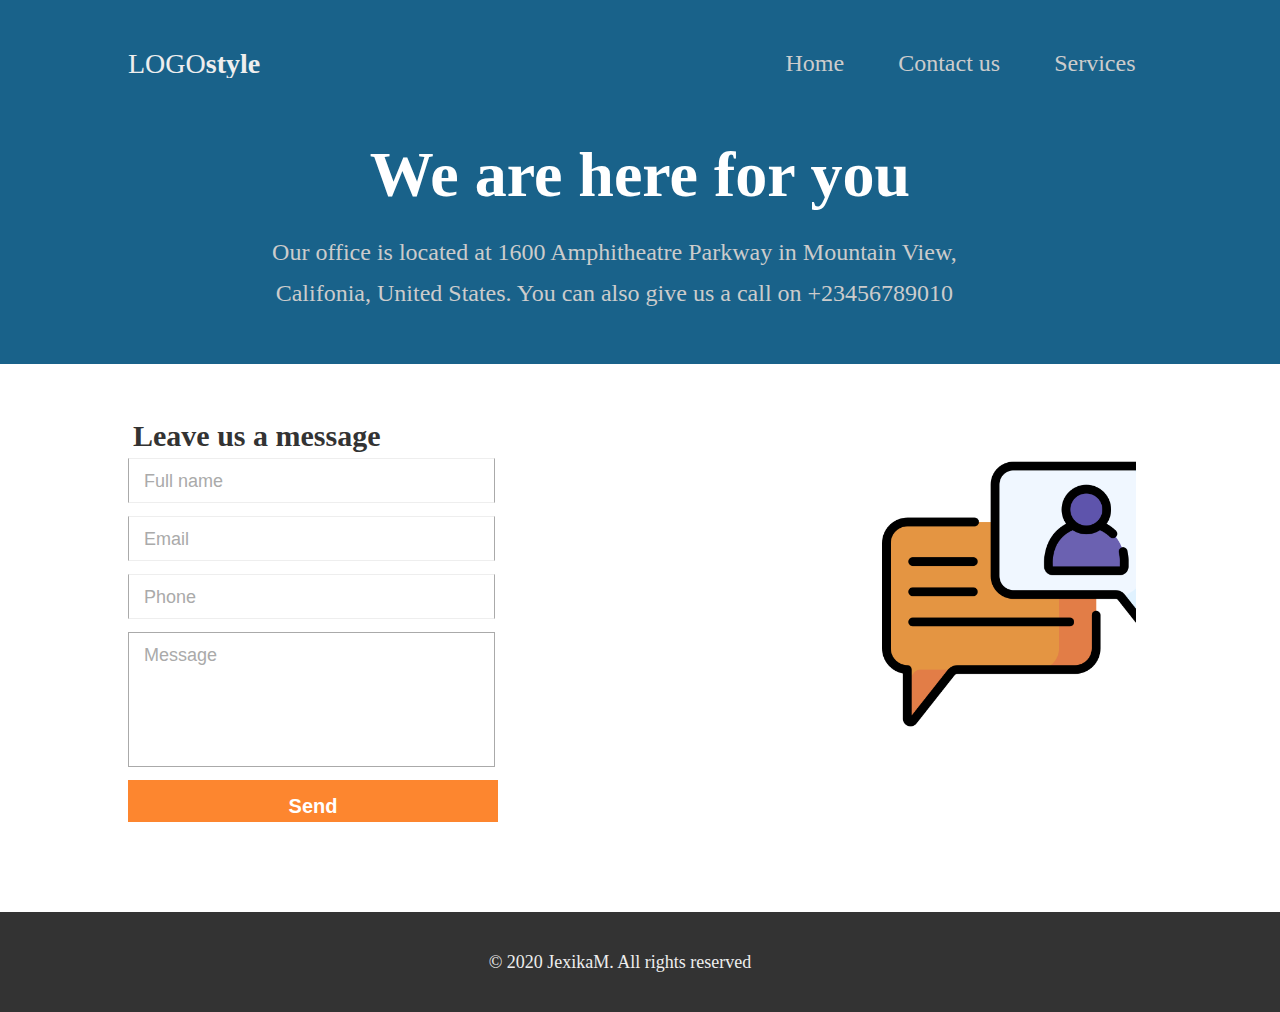
==== contact.html @ bc5456ff "create html file for contact page add the link for the contact page to other pages add the nav bar f" ====
<!DOCTYPE html>
<html>

    <head>
        <title>Hello World</title>
        <meta charset="UTF-8">
        <link rel="stylesheet" href="style.css">
    </head>

    <body> 
        <nav>
            <div class="container">
                <div class="fifty">
                 <p>LOGO<b>style</b></p>
                 </div>
        

                 <div class="fifty nav-right">
                    <ul>
                        <li><a href="index.html">Home</a></li>
                        <li><a href="contact.html">Contact us</a></li>
                        <li><a href="services.html">Services</a></li>
                    </ul>
                </div>
          </div>
        </nav>


        <header>

            <div class="container">         
                <div class="contact-header">                             
                    <h1>We are here for you</h1>

                    <p>Our office is located at 1600 Amphitheatre Parkway in Mountain View, Califonia, United States.
                        You can also give us a call on +23456789010</p>
                </div>  
            </div>
        </header>
   
        <main>
        <div class ="contact-main">
            <div class="container">
                <div class="fifty">
                    <h2>Leave us a message</h2>

                    <form>
                        <input type="text"  value="Full name">
     
                        <input type="text"  value="Email">
        
                        <input type="text"  value="Phone">

                        <input type="text"  value="Message" id="msg">       
    
                        <input type="submit" value="Send" id="send">  

                    </form>
                    
                </div>

                <div class="fifty">
                    <img src="img/message.png" alt="message">
                </div>
            </div>

        </div>
        </main>

        <footer>
            <p>&copy; 2020 JexikaM. All rights reserved</p>
        </footer>
    </body>
</html>
---- style.css ----
* {
    margin: 0px;
    padding: 0;
    box-sizing: content-box;
}

body {
    font-family: Roboto;
    margin: 0px;
    padding: 0;
    min-height: 100vh;
}

.container {
    width: 80%;
    margin: auto;
    padding: 50px 0px;
}

.fifty {
    display: inline-block;
    vertical-align: top;
    width: 49%;
    overflow: hidden;
}

nav {
    background-color: #19628A;
    margin-bottom: -40px;
    width: 100%;
}

.nav-right {
    text-align: right;
}

nav p {
    color: #EEEEEE;
    line-height: 1;
    font-size: 28px;
}

nav ul {
    list-style-type: none;
}

nav li {
    display: inline;
    margin-right: 0px;
    margin-left: 50px;
    padding: 0px;
}

nav a {
    color: #CCCCCC;
    font-size: 24px;
    text-align: center;
    text-decoration: none;
}

header {
    background-color: #19628A;
}

header p {
    color: #CCCCCC;
    line-height: 1.7;
    font-size: 24px;
    width: 500px;
}


h1 {
    font-size: 4em;
    font-weight: bold;
    color: white;
    margin-bottom: 20px;
}

img {
    width: 300px; height: 300px;
    padding: 30px 10px 0px 2px;
    margin-left: 49%;
    margin-right: 0;
}

header button {
    background-color: #FD862F;
    border: none;
    color: white;
    font-size: 22px;
    text-align: center;
    cursor: pointer;
    font-weight: bold;
    padding: 15px 15px;
    width: 25%;
    margin-top: 30px;
  
}

premain {
    display: block;
    background-color: #f5f5f5;
    padding: 30px 0px;
    text-align: center; 
}

premain h2 {
    color: #333333;
    font-size: 30px;
    font-weight: bold;
}

premain p {
    color: #555555;
    font-size: 24px;
    padding: 30px 55px;
}

premain .fifty {
    display: inline-block;
    text-align: center;
    width: 33%;
    line-height: 1.7;
}

main h3 {
    color:#333333;
    font-size: 28px;
    font-weight: bolder;
    margin: 5px;
}

.right {
    margin-left: 40%;
    margin-right: 0;
}

form {
    display: inline-block;
    margin: -12px auto;
    max-width: 400px;
}

input {
    display: inline-block;
    padding: 12px 70px 10px 15px;
    color: #AAAAAA;
    font-size: 18px;
    text-align: left;
    margin: 12px 0px 8px 0px;
    width: 50%;
    border: 1px solid #CCCCCC;
}

#submitBtn {
    background-color: #FD862F;
    border: 0;
    color: white;
    padding: 15px 45px;
    text-align: center;
    font-size: 20px;
    cursor: pointer;
    font-weight: bold;
    width: 50%;
}

table {
    font-size: 20px;
    border-collapse: collapse;
    border-style: solid;
    border-width: 1px;
    border-color: #CCCCCC;
    color:#333333;
    text-align: center;
    margin-right: 0;
    margin-left: auto;
    width: 60%;
  }
  
  th {
    padding: 15px 5px;
    border-bottom: 1px solid #AAAAAA;
    border-left: 1px solid #AAAAAA;
    border-right: 1px solid #AAAAAA;
    height:15px;
  }

  td {
    height: 15px;
    vertical-align: middle;
    padding: 13px 5px 13px 5px;
    border-bottom: 1px solid #AAAAAA;
    border-left: 1px solid #AAAAAA;
    border-right: 1px solid #AAAAAA;
  }

footer {
    position: relative;
    bottom: 0;
    width: 100%;
    background-color: #333333;
    height: 20px;
    margin: 40px 45px 0px -40px;
    padding: 40px 20px;
  }

  footer p {
       text-align: center;
       color:#EEEEEE;
       font-size: 18px;
  }

.service-nav p {
    line-height: 1;
    font-size: 28px;
    color: white;
}

.service-nav a {
    color: white;
    font-size: 24px;
    text-align: center;
    text-decoration: none;
}

.service-header {
    background-color: #19628A;
    text-align: center;
    width: 90%;
    margin: auto;
}

.service-header p {
    color: white;
    line-height: 1.8;
    font-size: 30px;
    width: 100%;
}

.service-header-first, .service-header-third {
    color: #333333;
    padding: 10px 0;
    width: 100%;
}

.service-header-first h2, .service-header-third h2 {
    font-size: 3.5em;
    padding-left: 50px;
}

.service-header-first p, .service-header-third p {
    font-size: 26px;
    line-height: 1.7;
    padding-top: 10px;
    padding-left: 50px;
}

.service-header-first img, .service-header-third img {
    padding-top: 0px;
    margin-top: 25%;
    margin-right: auto;
    margin-left: 0;
    width: 300px; height: 300px;
}

.service-header-second {
    background-color: #f5f5f5;
    color: #333333;
    margin-right: auto;
    margin-left: 0;
    padding: 10px 0;
    width: 100%;
}

.service-header-second h2 {
    font-size: 3.5em;
}

.service-header-second p {
    font-size: 26px;
    line-height: 1.7;
    padding-top: 10px;
    padding-right: 50px;
}

.service-header-second img {
    padding-top: 0px;
    margin-top: 25%;
    margin-right: 0px;
    margin-left: 35px;
    width: 300px; height: 300px;
}

.thirty {
    display: inline-block;
    vertical-align: middle;
    width: 29%;
    overflow: hidden;
}

.seventy {
    display: inline-block;
    vertical-align: top;
    width: 70%;
    overflow: hidden;
}

.contact-header {
    text-align: center;
}

.contact-header p {
    text-align: center;
    width: 75%;
    padding-left: 10%;
}

main h2 {
    color:#333333;
    font-size: 30px;
    font-weight: bolder;
    margin: 5px;
}

.contact-main input {
    display: inline-block;
    padding: 12px 70px 10px 15px;
    color: #AAAAAA;
    font-size: 18px;
    text-align: left;
    margin-bottom: 1px;
    width: 50%;
    border-top: 1px solid #EEEEEE;
    border-bottom: 1px solid #EEEEEE;
    border-left: 1px solid #AAAAAA;
    border-right: 1px solid #AAAAAA;
    width: 70%;
}

#send {
    background-color: #FD862F;
    border: 0;
    color: white;
    padding: 15px 45px;
    text-align: center;
    font-size: 20px;
    cursor: pointer;
    font-weight: bold;
    width: 70%;
}

#msg {
    padding-bottom: 100px;
    border: 1px solid #AAAAAA;
}
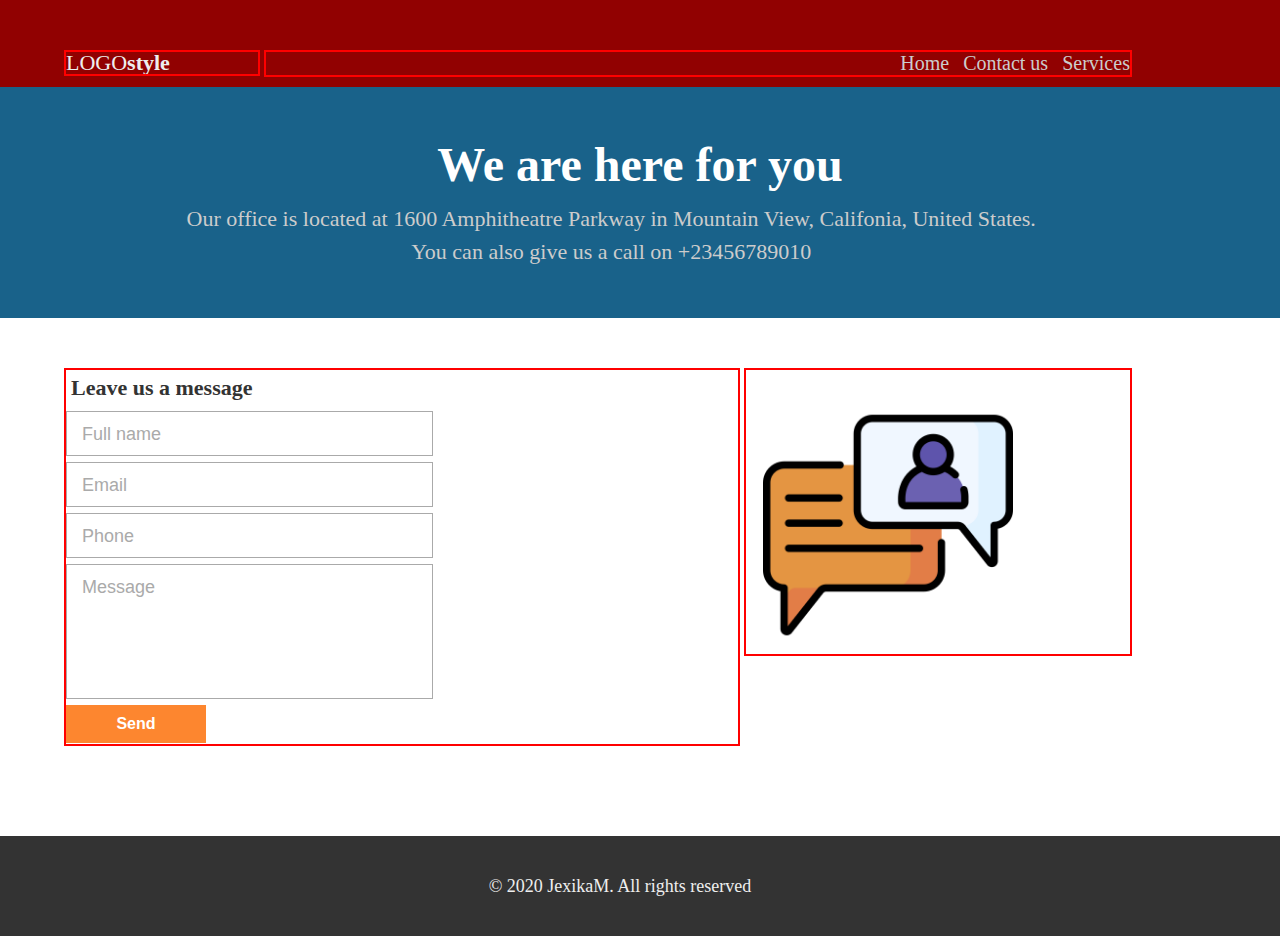
==== commit 54c98f85: "add rwd for three screen min-widths assign columns to min-width 375px for index, contact and service" ====
--- a/contact.html
+++ b/contact.html
@@ -4,18 +4,19 @@
     <head>
         <title>Hello World</title>
         <meta charset="UTF-8">
+        <meta meta name="viewport" content="width=device-width, initial-scale=1">
         <link rel="stylesheet" href="style.css">
     </head>
 
     <body> 
         <nav>
             <div class="container">
-                <div class="fifty">
+                <div class="col-3 col-t-2 col-l-2 fifty">
                  <p>LOGO<b>style</b></p>
                  </div>
         
 
-                 <div class="fifty nav-right">
+                 <div class="col-8 col-t-9 col-l-9 fifty nav-right">
                     <ul>
                         <li><a href="index.html">Home</a></li>
                         <li><a href="contact.html">Contact us</a></li>
@@ -29,7 +30,7 @@
         <header>
 
             <div class="container">         
-                <div class="contact-header">                             
+                <div class="col-12 col-t-12 col-l-12 contact-header">                             
                     <h1>We are here for you</h1>
 
                     <p>Our office is located at 1600 Amphitheatre Parkway in Mountain View, Califonia, United States.
@@ -41,7 +42,7 @@
         <main>
         <div class ="contact-main">
             <div class="container">
-                <div class="fifty">
+                <div class="col-7 col-t-7 col-l-7 fifty">
                     <h2>Leave us a message</h2>
 
                     <form>
@@ -59,7 +60,7 @@
                     
                 </div>
 
-                <div class="fifty">
+                <div class="col-3 col-t-4 col-l-4 fifty">
                     <img src="img/message.png" alt="message">
                 </div>
             </div>
--- a/style.css
+++ b/style.css
@@ -8,11 +8,10 @@
     font-family: Roboto;
     margin: 0px;
     padding: 0;
-    min-height: 100vh;
 }
 
 .container {
-    width: 80%;
+    width: 90%;
     margin: auto;
     padding: 50px 0px;
 }
@@ -22,6 +21,7 @@
     vertical-align: top;
     width: 49%;
     overflow: hidden;
+    border: 2px solid red;
 }
 
 nav {
@@ -214,11 +214,11 @@
 .service-nav p {
     line-height: 1;
     font-size: 28px;
-    color: white;
+    color: #CCCCCC;
 }
 
 .service-nav a {
-    color: white;
+    color: #CCCCCC;
     font-size: 24px;
     text-align: center;
     text-decoration: none;
@@ -331,18 +331,19 @@
     text-align: left;
     margin-bottom: 1px;
     width: 50%;
-    border-top: 1px solid #EEEEEE;
-    border-bottom: 1px solid #EEEEEE;
-    border-left: 1px solid #AAAAAA;
-    border-right: 1px solid #AAAAAA;
+    border: 1px solid #AAAAAA;
     width: 70%;
+}
+
+.contact-main img {
+    width: 300px; height: 300px;
 }
 
 #send {
     background-color: #FD862F;
     border: 0;
     color: white;
-    padding: 15px 45px;
+    padding: 15px 44px;
     text-align: center;
     font-size: 20px;
     cursor: pointer;
@@ -353,4 +354,478 @@
 #msg {
     padding-bottom: 100px;
     border: 1px solid #AAAAAA;
+}
+
+/* For Mobile Phones*/
+@media only screen and (min-width: 375px) {
+    .col-1 {width: 8.33%;}
+    .col-2 {width: 16.66%;}
+    .col-3 {width: 25%;}
+    .col-4 {width: 33.33%;}
+    .col-5 {width: 41.66%;}
+    .col-6 {width: 50%;}
+    .col-7 {width: 58.33%;}
+    .col-8 {width: 66.66%;}
+    .col-9 {width: 75%;}
+    .col-10 {width: 83.33%;}
+    .col-11 {width: 91.66%;}
+    .col-12 {width: 100%;}
+
+    nav {
+        background-color: darkcyan;
+       
+    }
+    nav p {
+        font-size: 16px;
+    }
+    nav a {
+        font-size: 16px;
+    }
+    nav li {
+        margin-left: 10px;
+    }
+    div.service-nav p {
+        font-size: 16px;
+    }
+    div.service-nav a {
+        font-size: 16px;
+    }
+    header h1 {
+        font-size: 2em;
+        margin-bottom: 10px;
+    }
+    header p {
+        font-size: 14px;
+        line-height: 1.5;
+        width: 250px;
+    }
+    header button {
+        font-size: 12px;
+        padding: 5px 10px;
+        margin-top: 10px;
+        width: 15%;
+    }
+    header img {
+        margin: auto;
+        width: 50px; height: 50px;
+    }
+    premian p {
+        font-size: 8px;
+    }
+    main h3 {
+        font-size: 18px;
+    }
+    main h3.right {
+        margin-left: 0%;
+    }
+    main form {
+        margin: auto;
+    }
+    main input {
+        font-size: 14px;
+        padding: 12px 50px 10px 15px;
+        margin: 5px 0px 10px 0px;
+        width: 49%;
+    }
+    main #submitBtn {
+        font-size: 14px;     
+        padding: 10px 20px;
+        width: 20%;    
+    }
+    main table {
+        font-size: 16px;
+        margin-left: 0;
+        margin-right: auto;
+        width: 49%;
+    }
+
+    th {
+        padding: 15px;
+        border-bottom: 1px solid #AAAAAA;
+        border-left: 1px solid #AAAAAA;
+        border-right: 1px solid #AAAAAA;
+      }
+    
+      td {
+        vertical-align: middle;
+        padding: 15px 30px;
+        border-bottom: 1px solid #AAAAAA;
+        border-left: 1px solid #AAAAAA;
+        border-right: 1px solid #AAAAAA;
+      }
+      
+    div.contact-main h2 {
+        font-size: 16px;
+    }
+   
+    div.contact-main input {
+        font-size: 14px;
+        width: 49%;
+    }
+    div.contact-main #send {
+        font-size: 14px;
+        padding: 5px 10px;
+        width: 30%;
+    }
+    div.contact-main img {
+        margin: 0 15px;
+        width: 50px; height: 50px;
+    }
+    div.service-header p {
+        font-size: 16px;
+        line-height: 1.5;
+    }
+    div.service-header-first img{
+        width: 70px; height: 70px;
+        border: 2px solid red;
+    }
+    div.service-header-first p{
+        font-size: 16px;
+        margin-right: 0;
+        padding-left: 0;
+        border: 2px solid red;
+    }
+    div.service-header-first h2{
+        font-size: 18px;
+    }
+    div.service-header-second p{
+        font-size: 16px;
+        padding-right: 0;
+        border: 2px solid red;
+    }
+    div.service-header-second h2{
+        font-size: 18px;
+    }
+    div.service-header-second img {
+        width: 70px; height: 70px;
+        margin-left: 0px;
+    }
+    div.service-header-third img{
+        width: 70px; height: 70px;
+    }
+    div.service-header-third h2{
+        font-size: 18px;
+    }
+    div.service-header-third p {
+        font-size: 16px;
+         margin-right: 0;
+        padding-left: 0;
+        border: 2px solid red;
+    }
+}
+
+@media only screen and (min-width: 768px) {
+    .col-t-1 {width: 8.33%;}
+    .col-t-2 {width: 16.66%;}
+    .col-t-3 {width: 25%;}
+    .col-t-4 {width: 33.33%;}
+    .col-t-5 {width: 41.66%;}
+    .col-t-6 {width: 50%;}
+    .col-t-7 {width: 58.33%;}
+    .col-t-8 {width: 66.66%;}
+    .col-t-9 {width: 75%;}
+    .col-t-10 {width: 83.33%;}
+    .col-t-11 {width: 91.66%;}
+    .col-t-12 {width: 100%;}
+
+    nav {
+        background-color: rgb(145, 135, 4);
+    }
+    nav p {
+        font-size: 20px;
+    }
+    nav a {
+        font-size: 18px;
+    }
+    div.service-nav p {
+        font-size: 20px;
+    }
+    div.service-nav a {
+        font-size: 18px;
+    }
+    header h1 {
+        font-size: 2em;
+        margin-bottom: 10px;
+    }
+    header p {
+        font-size: 18px;
+        line-height: 1.5;
+        width: 80%;
+    }
+    header button {
+        font-size: 16px;
+        padding: 8px 12px;
+        margin-top: 10px;
+        width: 20%;
+    }
+    header img {
+        margin: 0 0 15px 0;
+        width: 150px; height: 150px;
+    }
+    premian p {
+        font-size: 8px;
+    }
+    main h3 {
+        font-size: 18px;
+    }
+    main h3.right {
+        margin-left: 0%;
+    }
+    main form {
+        margin: auto;
+    }
+    main input {
+        font-size: 14px;
+        padding: 12px 50px 10px 15px;
+        margin: 5px 0px 10px 0px;
+        width: 60%;
+    }
+    main #submitBtn {
+        font-size: 14px;     
+        padding: 10px 20px;
+        width: 25%;    
+    }
+    main table {
+        font-size: 16px;
+        margin-left: 0;
+        margin-right: auto;
+        width: 60%;
+    }
+
+    th {
+        padding: 15px;
+        border-bottom: 1px solid #AAAAAA;
+        border-left: 1px solid #AAAAAA;
+        border-right: 1px solid #AAAAAA;
+      }
+    
+      td {
+        vertical-align: middle;
+        padding: 15px 30px;
+        border-bottom: 1px solid #AAAAAA;
+        border-left: 1px solid #AAAAAA;
+        border-right: 1px solid #AAAAAA;
+      }
+      
+    div.contact-header h1 {
+        font-size: 2em;
+    }
+
+    div.contact-header p {
+        font-size: 20px;
+    }
+
+    div.contact-main h2 {
+        font-size: 20px;
+    }
+
+    div.contact-main input {
+        font-size: 16px;
+        width: 60%;
+    }
+    div.contact-main #send {
+        font-size: 16px;
+        padding: 10px;
+        width: 25%;
+    }
+    div.contact-main img {
+        margin-right: 0px;
+        margin-left: 10px;
+        width: 200px; height: 200px;
+    }
+
+    div.service-header h1 {
+        font-size: 2em;
+    }
+    div.service-header p {
+        font-size: 20px;
+        line-height: 1.5;
+    }
+    div.service-header-first img{
+        width: 150px; height: 150px;
+    }
+    div.service-header-first p{
+        font-size: 18px;
+    }
+    div.service-header-first h2{
+        font-size: 24px;
+    }
+    div.service-header-second p{
+        font-size: 18px;
+    }
+    div.service-header-second h2{
+        font-size: 24px;
+    }
+    div.service-header-second img {
+        width: 150px; height: 150px;
+        margin-left: 0px;
+    }
+    div.service-header-third img{
+        width: 150px; height: 150px;
+    }
+    div.service-header-third h2{
+        font-size: 24px;
+    }
+    div.service-header-third p {
+        font-size: 18px;
+    }
+}
+
+@media only screen and (min-width: 1024px) {
+    .col-l-1 {width: 8.33%;}
+    .col-l-2 {width: 16.66%;}
+    .col-l-3 {width: 25%;}
+    .col-l-4 {width: 33.33%;}
+    .col-l-5 {width: 41.66%;}
+    .col-l-6 {width: 50%;}
+    .col-l-7 {width: 58.33%;}
+    .col-l-8 {width: 66.66%;}
+    .col-l-9 {width: 75%;}
+    .col-l-10 {width: 83.33%;}
+    .col-l-11 {width: 91.66%;}
+    .col-l-12 {width: 100%;}
+
+    nav {
+        background-color: rgb(145, 1, 1);
+       
+    }
+    nav p {
+        font-size: 22px;
+    }
+    nav a {
+        font-size: 20px;
+    }
+    div.service-nav p {
+        font-size: 22px;
+    }
+    div.service-nav a {
+        font-size: 20px;
+    }
+    header h1 {
+        font-size: 4em;
+        margin-bottom: 10px;
+    }
+    header p {
+        font-size: 24px;
+        line-height: 1.5;
+        width: 85%;
+    }
+    header button {
+        font-size: 16px;
+        padding: 8px 12px;
+        margin-top: 10px;
+        width: 20%;
+    }
+    header img {
+        margin: 0 0 0 20px;
+        padding: 10px 0;
+        width: 250px; height: 250px;
+    }
+    premian p {
+        font-size: 8px;
+    }
+    main h3 {
+        font-size: 22px;
+    }
+    main h3.right {
+        margin-left: 0%;
+    }
+    main form {
+        margin: auto;
+    }
+    main input {
+        font-size: 18px;
+        padding: 12px 60px 10px 15px;
+        margin: 5px 0px 10px 0px;
+        width: 60%;
+    }
+    main #submitBtn {
+        font-size: 16px;     
+        padding: 10px 20px;
+        width: 30%;    
+    }
+    main table {
+        font-size: 18px;
+        margin-left: 0;
+        margin-right: auto;
+        width: 60%;
+    }
+
+    th {
+        padding: 15px;
+        border-bottom: 1px solid #AAAAAA;
+        border-left: 1px solid #AAAAAA;
+        border-right: 1px solid #AAAAAA;
+      }
+    
+      td {
+        vertical-align: middle;
+        padding: 15px 40px;
+        border-bottom: 1px solid #AAAAAA;
+        border-left: 1px solid #AAAAAA;
+        border-right: 1px solid #AAAAAA;
+      }
+      
+    div.contact-header h1 {
+        font-size: 3em;
+    }
+
+    div.contact-header p {
+        font-size: 22px;
+    }
+
+    div.contact-main h2 {
+        font-size: 22px;
+    }
+
+    div.contact-main input {
+        font-size: 18px;
+        width: 70%;
+    }
+    div.contact-main #send {
+        font-size: 16px;
+        padding: 10px;
+        width: 30%;
+    }
+    div.contact-main img {
+        margin-right: 0px;
+        margin-left: 15px;
+        width: 250px; height: 250px;
+    }
+
+    div.service-header h1 {
+        font-size: 3em;
+    }
+    div.service-header p {
+        font-size: 22px;
+        line-height: 1.5;
+    }
+    div.service-header-first img{
+        width: 200px; height: 200px;
+    }
+    div.service-header-first p{
+        font-size: 22px;
+    }
+    div.service-header-first h2{
+        font-size: 2em;
+    }
+    div.service-header-second p{
+        font-size: 22px;
+    }
+    div.service-header-second h2{
+        font-size: 2em;
+    }
+    div.service-header-second img {
+        width: 200px; height: 200px;
+        margin-left: 0px;
+    }
+    div.service-header-third img{
+        width: 200px; height: 200px;
+    }
+    div.service-header-third h2{
+        font-size: 2em;
+    }
+    div.service-header-third p {
+        font-size: 22px;
+    }
 }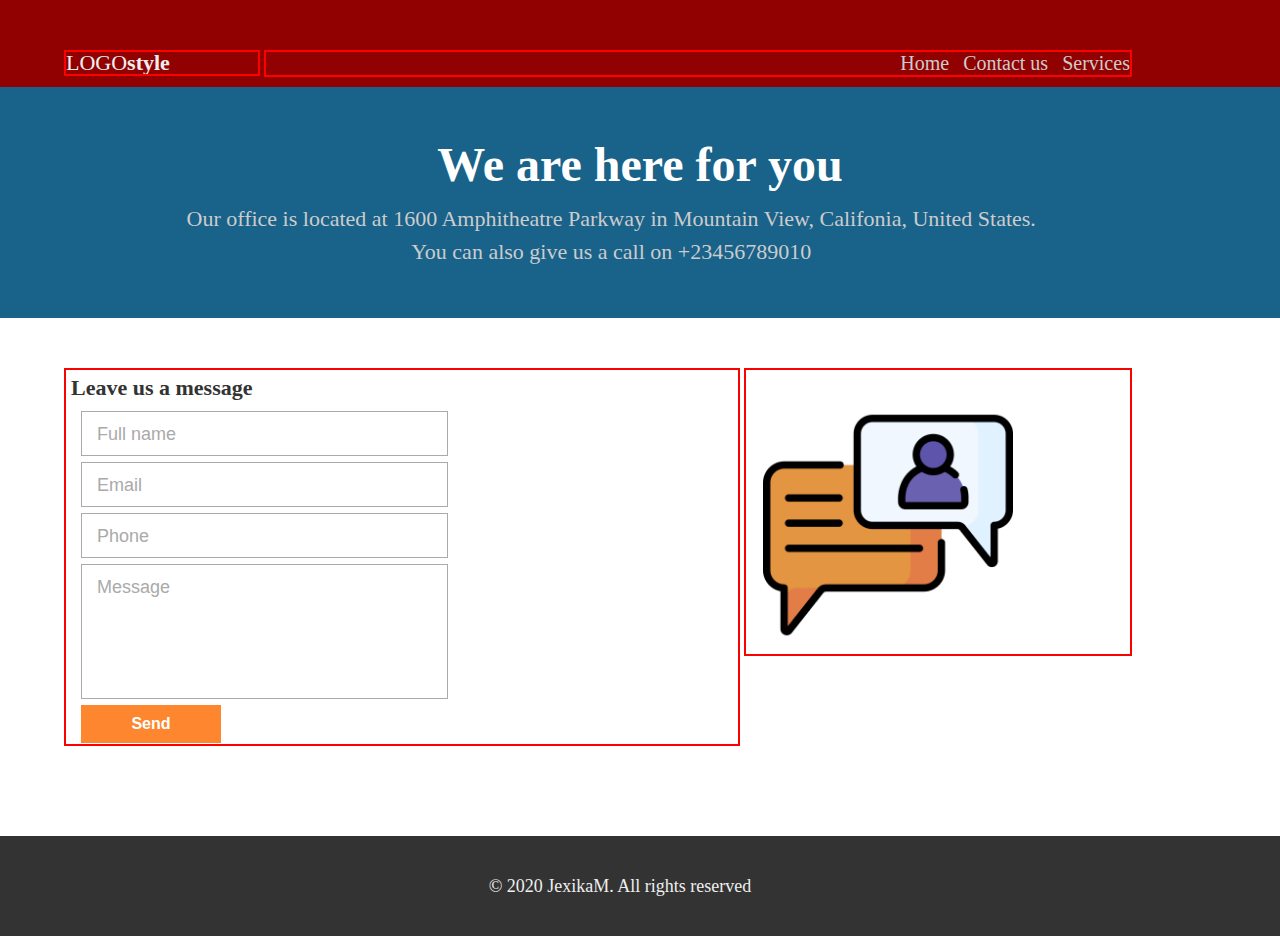
==== commit 29540162: "add rwd for max-width 375px assign columns to all three pages style css for all three pages" ====
--- a/contact.html
+++ b/contact.html
@@ -11,12 +11,12 @@
     <body> 
         <nav>
             <div class="container">
-                <div class="col-3 col-t-2 col-l-2 fifty">
+                <div class="col-m-3 col-3 col-t-2 col-l-2 fifty">
                  <p>LOGO<b>style</b></p>
                  </div>
         
 
-                 <div class="col-8 col-t-9 col-l-9 fifty nav-right">
+                 <div class="col-m-8 col-8 col-t-9 col-l-9 fifty nav-right">
                     <ul>
                         <li><a href="index.html">Home</a></li>
                         <li><a href="contact.html">Contact us</a></li>
@@ -30,7 +30,7 @@
         <header>
 
             <div class="container">         
-                <div class="col-12 col-t-12 col-l-12 contact-header">                             
+                <div class="col-m-12 col-12 col-t-12 col-l-12 contact-header">                             
                     <h1>We are here for you</h1>
 
                     <p>Our office is located at 1600 Amphitheatre Parkway in Mountain View, Califonia, United States.
@@ -42,7 +42,7 @@
         <main>
         <div class ="contact-main">
             <div class="container">
-                <div class="col-7 col-t-7 col-l-7 fifty">
+                <div class="col-m-7 col-7 col-t-7 col-l-7 fifty">
                     <h2>Leave us a message</h2>
 
                     <form>
@@ -60,7 +60,7 @@
                     
                 </div>
 
-                <div class="col-3 col-t-4 col-l-4 fifty">
+                <div class="col-m-3 col-3 col-t-4 col-l-4 fifty">
                     <img src="img/message.png" alt="message">
                 </div>
             </div>
--- a/style.css
+++ b/style.css
@@ -357,6 +357,180 @@
 }
 
 /* For Mobile Phones*/
+@media only screen and (max-width: 375px) {
+    nav {
+        background-color: rgb(134, 51, 93);
+    }
+    .col-m-1 {width: 8.33%;}
+    .col-m-2 {width: 16.66%;}
+    .col-m-3 {width: 25%;}
+    .col-m-4 {width: 33.33%;}
+    .col-m-5 {width: 41.66%;}
+    .col-m-6 {width: 50%;}
+    .col-m-7 {width: 58.33%;}
+    .col-m-8 {width: 66.66%;}
+    .col-m-9 {width: 75%;}
+    .col-m-10 {width: 83.33%;}
+    .col-m-11 {width: 91.66%;}
+    .col-m-12 {width: 100%;}
+
+    nav p {
+        font-size: 14px;
+    }
+    nav a {
+        font-size: 14px;
+    }
+    nav li {
+        margin-left: 10px;
+    }
+    div.service-nav p {
+        font-size: 14px;
+    }
+    div.service-nav a {
+        font-size: 14px;
+    }
+    header h1 {
+        font-size: 2em;
+        margin-bottom: 10px;
+    }
+    header p {
+        font-size: 14px;
+        line-height: 1.5;
+        width: 250px;
+    }
+    header button {
+        font-size: 12px;
+        padding: 5px 10px;
+        margin-top: 10px;
+        width: 15%;
+    }
+    header img {
+        margin: auto;
+        width: 50px; height: 50px;
+    }
+    premain {
+        padding: 0;
+    }
+    
+    premain h2 {
+        font-size: 16px;
+        font-weight: bold;
+    }
+    
+    premain p {
+        font-size: 14px;
+        padding: 0;
+    }
+    
+    premain .fifty {
+        width: 90%;
+        line-height: 1.5;
+    }
+    
+    main h3 {
+        font-size: 16px;
+        padding-left: 15px;
+        margin-left: 0;
+    }
+    main h3.right {
+        margin-left: 0;
+    }
+    main form {
+        margin: auto;
+        padding-left: 15px;
+    }
+    main input {
+        font-size: 14px;
+        padding: 12px 50px 10px 15px;
+        margin: 5px 0px 10px 0px;
+        width: 60%;
+    }
+    main #submitBtn {
+        font-size: 14px;     
+        padding: 10px 20px;
+        width: 20%;    
+    }
+    main table {
+        font-size: 14px;
+        margin-left: 15px;
+        margin-right: auto;
+    }
+
+    th {
+        padding: 15px;
+        border-bottom: 1px solid #AAAAAA;
+        border-left: 1px solid #AAAAAA;
+        border-right: 1px solid #AAAAAA;
+      }
+    
+      td {
+        vertical-align: middle;
+        padding: 15px 25px;
+        border-bottom: 1px solid #AAAAAA;
+        border-left: 1px solid #AAAAAA;
+        border-right: 1px solid #AAAAAA;
+      }
+      
+    div.contact-main h2 {
+        font-size: 16px;
+    }
+   
+    div.contact-main input {
+        font-size: 14px;
+        width: 49%;
+    }
+    div.contact-main #send {
+        font-size: 12px;
+        padding: 5px 10px;
+        width: 30%;
+    }
+    div.contact-main img {
+        margin: 0 15px;
+        width: 50px; height: 50px;
+    }
+    div.service-header p {
+        font-size: 14px;
+        line-height: 1.5;
+    }
+    div.service-header-first img{
+        width: 70px; height: 70px;
+        border: 2px solid red;
+    }
+    div.service-header-first p{
+        font-size: 14px;
+        margin-right: 0;
+        padding-left: 0;
+        border: 2px solid red;
+    }
+    div.service-header-first h2{
+        font-size: 16px;
+    }
+    div.service-header-second p{
+        font-size: 14px;
+        padding-right: 0;
+        border: 2px solid red;
+    }
+    div.service-header-second h2{
+        font-size: 16px;
+    }
+    div.service-header-second img {
+        width: 70px; height: 70px;
+        margin-left: 0px;
+    }
+    div.service-header-third img{
+        width: 70px; height: 70px;
+    }
+    div.service-header-third h2{
+        font-size: 16px;
+    }
+    div.service-header-third p {
+        font-size: 14px;
+         margin-right: 0;
+        padding-left: 0;
+        border: 2px solid red;
+    }
+}
+
 @media only screen and (min-width: 375px) {
     .col-1 {width: 8.33%;}
     .col-2 {width: 16.66%;}
@@ -409,23 +583,41 @@
         margin: auto;
         width: 50px; height: 50px;
     }
-    premian p {
-        font-size: 8px;
+    premain {
+        padding: 0;
+    }
+    
+    premain h2 {
+        font-size: 20px;
+        font-weight: bold;
+    }
+    
+    premain p {
+        font-size: 16px;
+        padding: 0;
+    }
+    
+    premain .fifty {
+        width: 90%;
+        line-height: 1.5;
     }
     main h3 {
         font-size: 18px;
+        padding-left: 15px;
+        margin-left: 0;
     }
     main h3.right {
-        margin-left: 0%;
+        margin-left: 0;
     }
     main form {
         margin: auto;
+        padding-left: 15px;
     }
     main input {
         font-size: 14px;
         padding: 12px 50px 10px 15px;
         margin: 5px 0px 10px 0px;
-        width: 49%;
+        width: 60%;
     }
     main #submitBtn {
         font-size: 14px;     
@@ -434,9 +626,8 @@
     }
     main table {
         font-size: 16px;
-        margin-left: 0;
+        margin-left: 15px;
         margin-right: auto;
-        width: 49%;
     }
 
     th {
@@ -448,7 +639,7 @@
     
       td {
         vertical-align: middle;
-        padding: 15px 30px;
+        padding: 15px 25px;
         border-bottom: 1px solid #AAAAAA;
         border-left: 1px solid #AAAAAA;
         border-right: 1px solid #AAAAAA;
@@ -549,7 +740,7 @@
     }
     header p {
         font-size: 18px;
-        line-height: 1.5;
+        line-height: 1.7;
         width: 80%;
     }
     header button {
@@ -559,11 +750,27 @@
         width: 20%;
     }
     header img {
-        margin: 0 0 15px 0;
-        width: 150px; height: 150px;
-    }
-    premian p {
-        font-size: 8px;
+        margin: 0 0 0 25px;
+        padding: 5px 0;
+        width: 200px; height: 200px;
+    }
+    premain {
+        padding: 0;
+    }
+    
+    premain h2 {
+        font-size: 22px;
+        font-weight: bold;
+    }
+    
+    premain p {
+        font-size: 18px;
+    }
+    
+    premain .fifty {
+        width: 90%;
+        line-height: 1.5;
+        margin: 5px 50px 0 10px;
     }
     main h3 {
         font-size: 18px;
@@ -721,8 +928,24 @@
         padding: 10px 0;
         width: 250px; height: 250px;
     }
-    premian p {
-        font-size: 8px;
+    premain {
+        padding: 0;
+    }
+    
+    premain h2 {
+        font-size: 2em;
+        font-weight: bold;
+    }
+    
+    premain p {
+        font-size: 20px;
+    }
+    
+    premain .fifty {
+        width: 25%;
+        line-height: 1.5;
+        margin: 0px 5px;
+        padding: 10px 20px;
     }
     main h3 {
         font-size: 22px;
